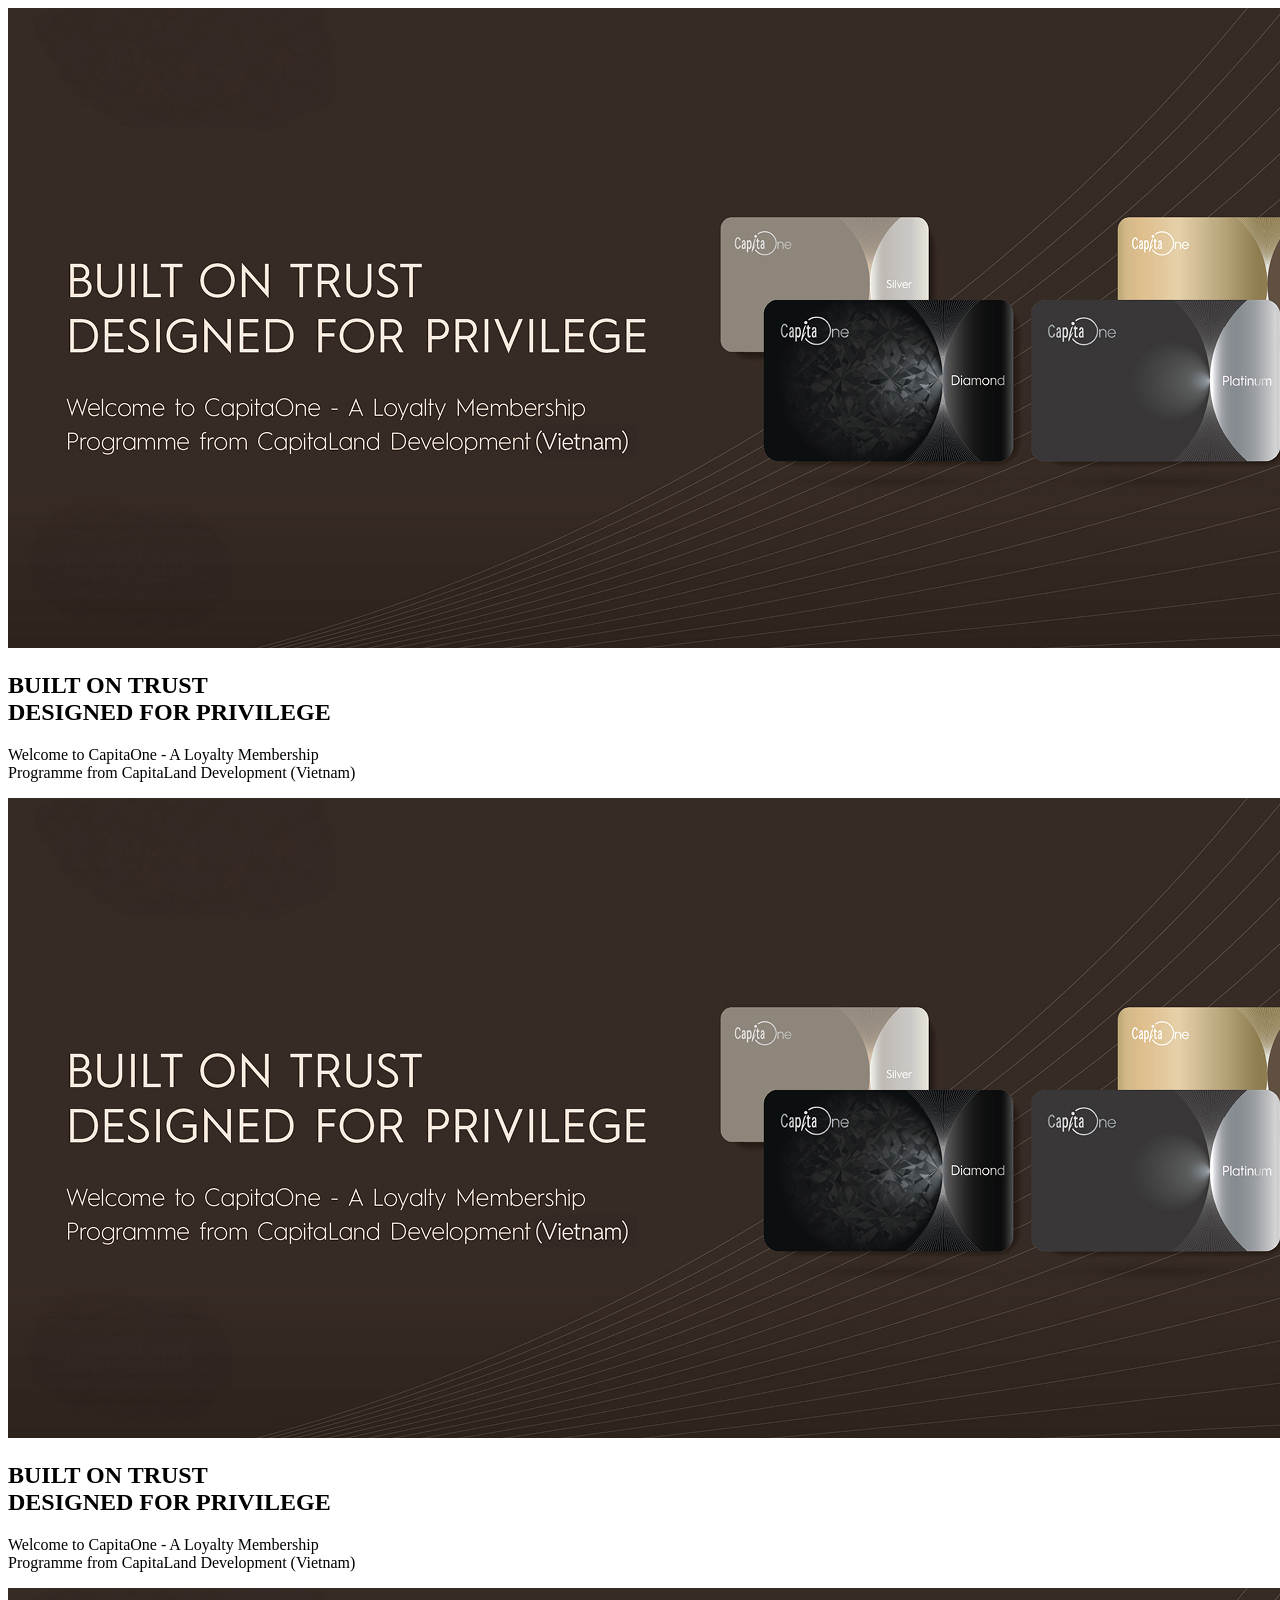
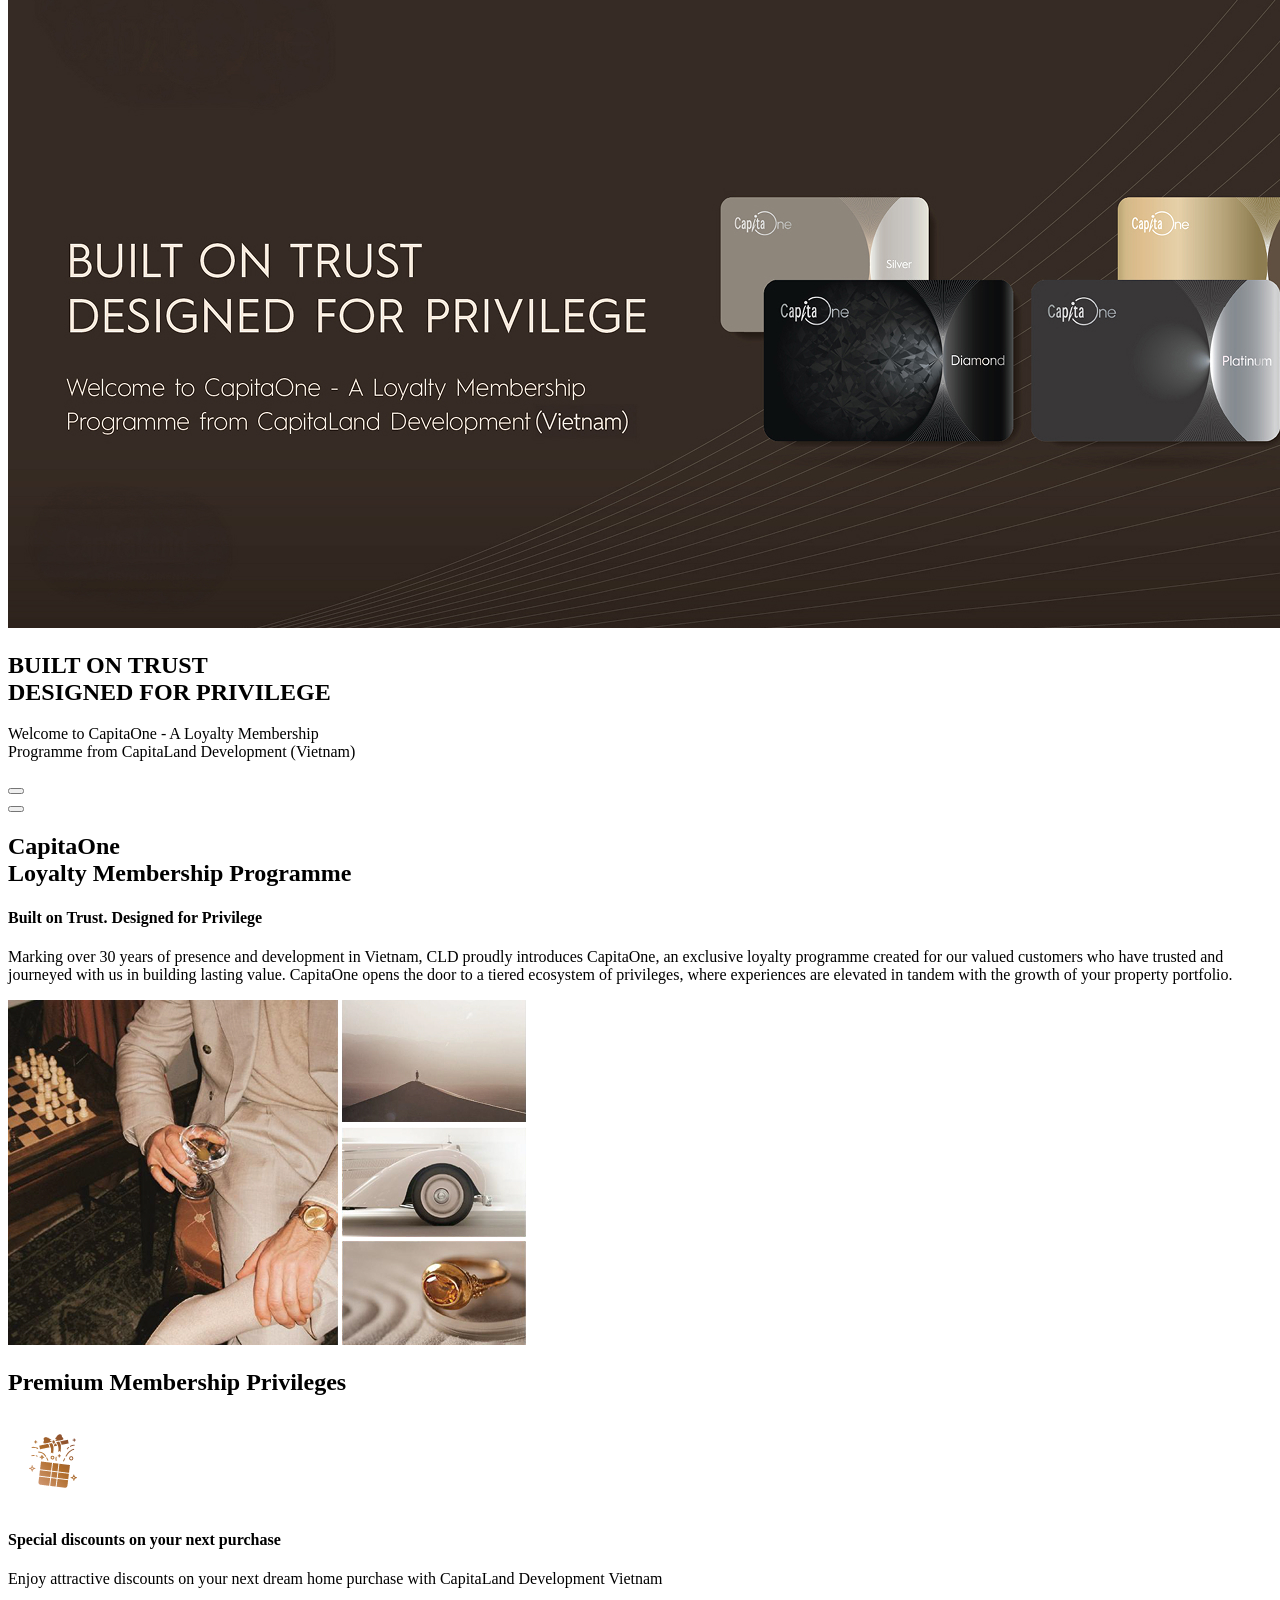
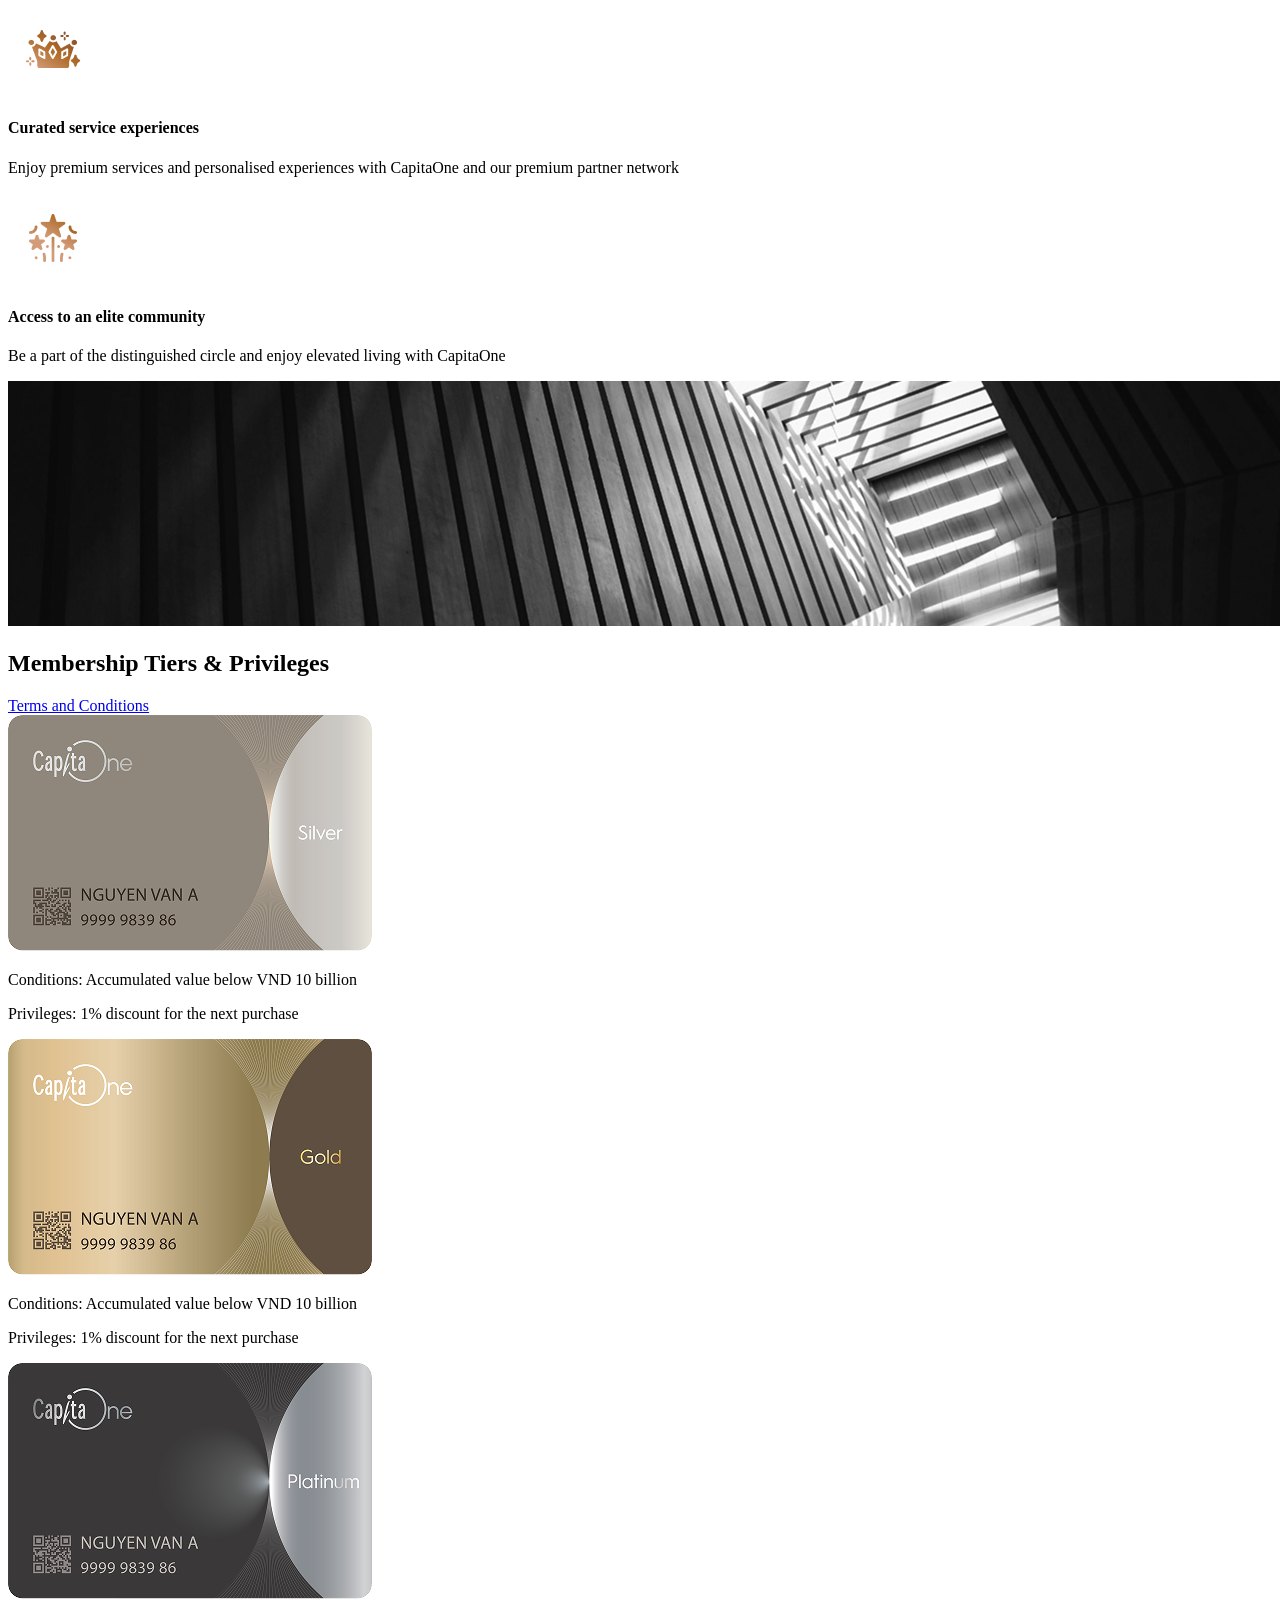
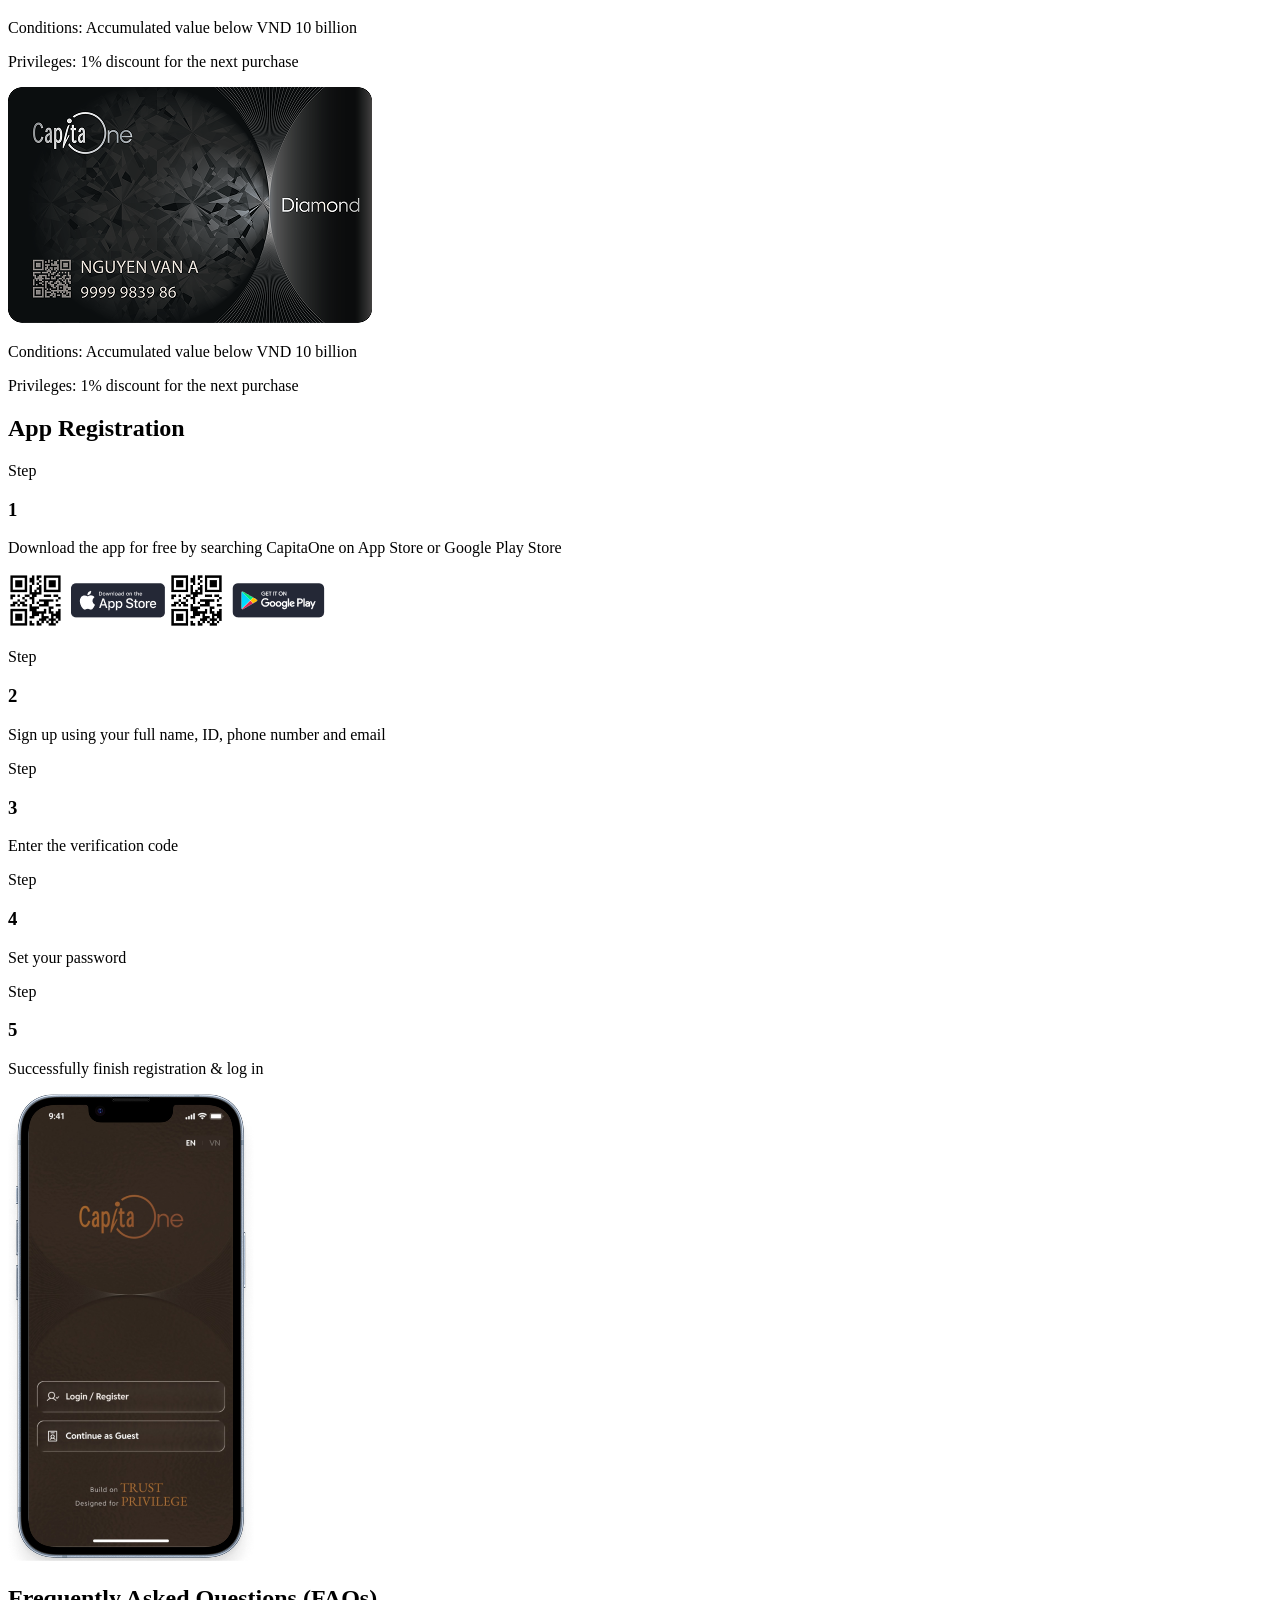
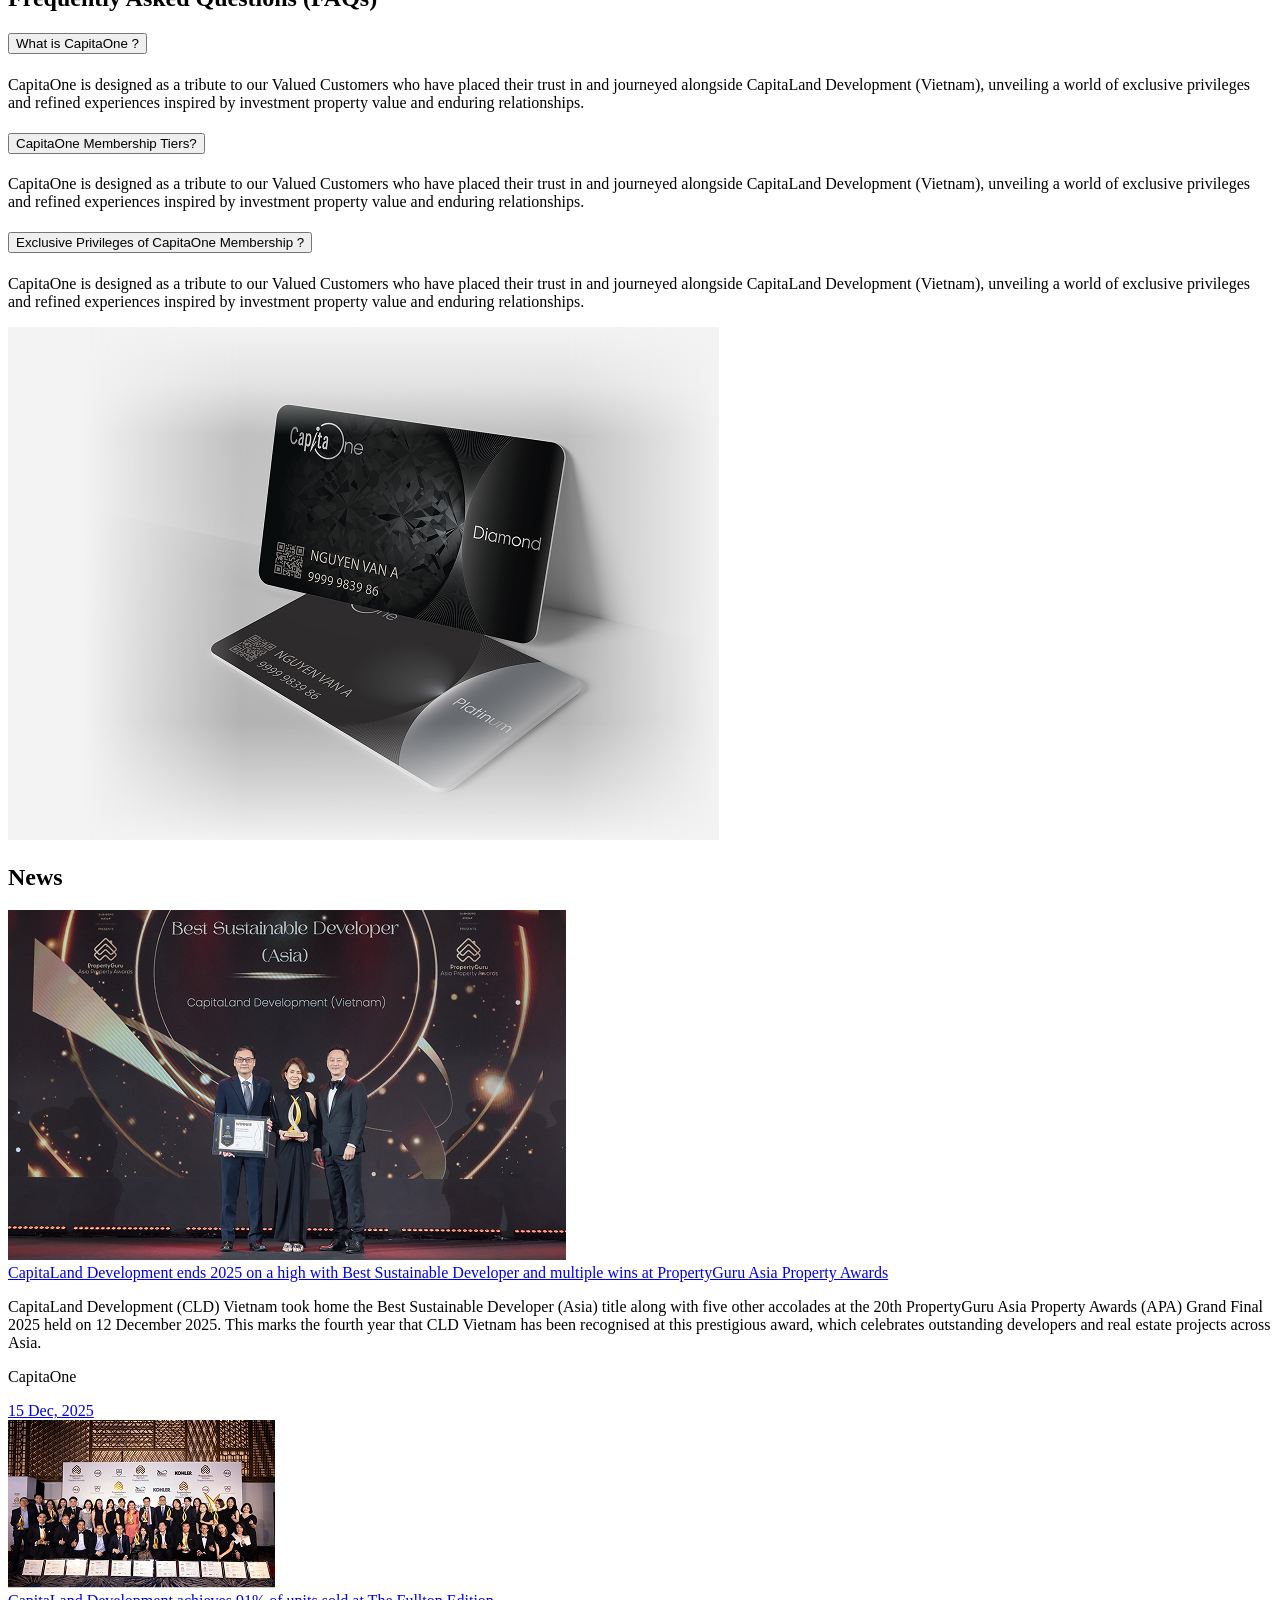
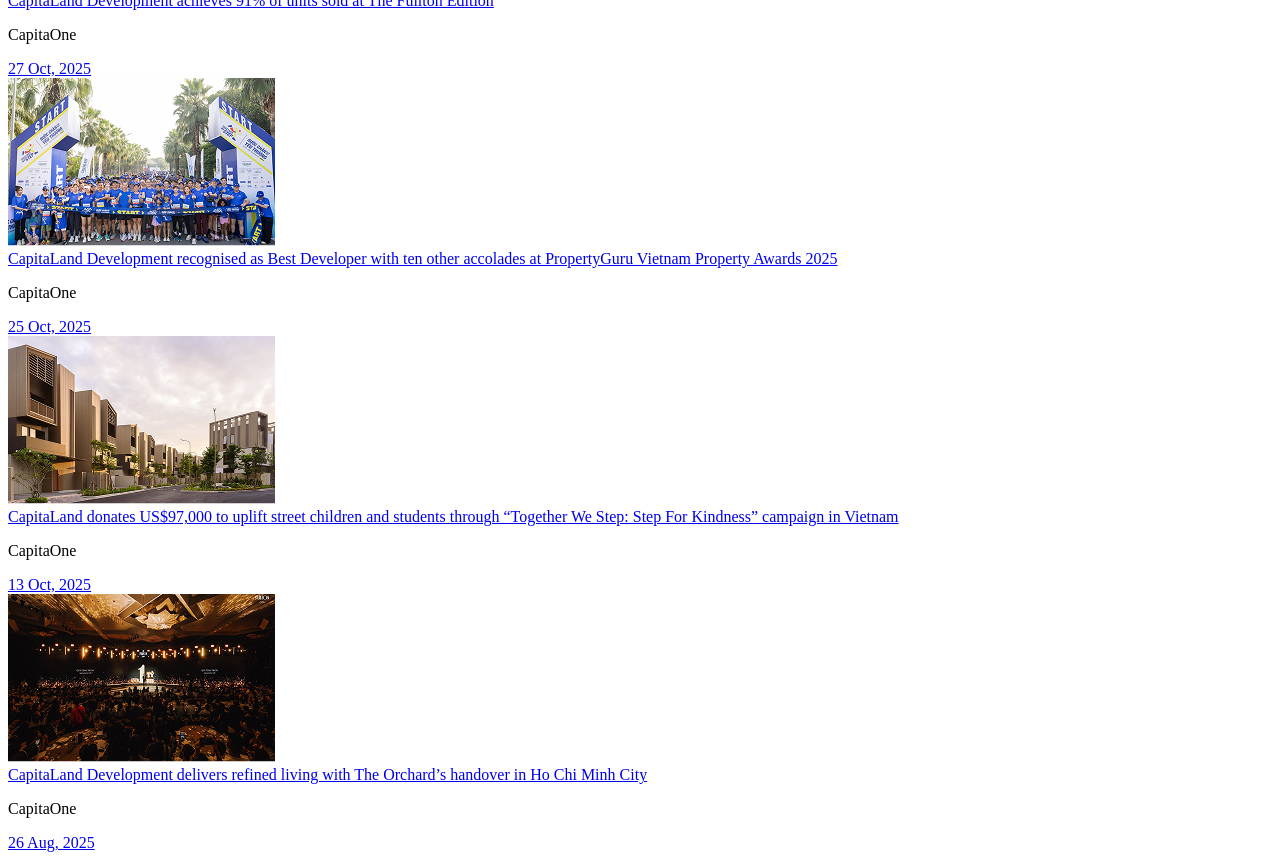
==== section.html @ 619cf4c0 "first commit" ====
<!DOCTYPE html>
<html lang="en">

<head>
    <meta charset="UTF-8">
    <meta name="viewport" content="width=device-width, initial-scale=1.0">
    <title>Document</title>
</head>

<body>
    <!-- /slider -->
    <section class="tf-slider-show slider-default">
        <div class="swiper tf-swiper slider-home ">
            <div class="swiper-wrapper">
                <div class="swiper-slide">
                    <div class="slider-wrap">
                        <div class="image">
                            <img src="./images/bg-banner.jpg" alt="slider" class="lazyload">
                        </div>
                        <div class="box-content">
                            <div class="container">
                                <div class="row">
                                    <div class="col-lg-7 col-12">
                                        <div class="content-slider">
                                            <h2 class="title fade-item fade-item-1">
                                                BUILT ON TRUST <br> DESIGNED FOR PRIVILEGE
                                            </h2>

                                            <p class="desc fade-item fade-item-2">
                                                Welcome to CapitaOne - A Loyalty Membership <br>
                                                Programme from CapitaLand Development (Vietnam)
                                            </p>
                                        </div>

                                    </div>
                                </div>
                            </div>
                        </div>
                    </div>
                </div>
                <div class="swiper-slide">
                    <div class="slider-wrap">
                        <div class="image">
                            <img src="./images/bg-banner.jpg" alt="slider" class="lazyload">
                        </div>
                        <div class="box-content">
                            <div class="container">
                                <div class="row">
                                    <div class="col-lg-7 col-12">
                                        <div class="content-slider">
                                            <h2 class="title fade-item fade-item-1">
                                                BUILT ON TRUST <br> DESIGNED FOR PRIVILEGE
                                            </h2>

                                            <p class="desc fade-item fade-item-2">
                                                Welcome to CapitaOne - A Loyalty Membership <br>
                                                Programme from CapitaLand Development (Vietnam)
                                            </p>
                                        </div>

                                    </div>
                                </div>
                            </div>
                        </div>
                    </div>
                </div>
                <div class="swiper-slide">
                    <div class="slider-wrap">
                        <div class="image">
                            <img src="./images/bg-banner.jpg" alt="slider" class="lazyload">
                        </div>
                        <div class="box-content">
                            <div class="container">
                                <div class="row">
                                    <div class="col-lg-7 col-12">
                                        <div class="content-slider">
                                            <h2 class="title fade-item fade-item-1">
                                                BUILT ON TRUST <br> DESIGNED FOR PRIVILEGE
                                            </h2>

                                            <p class="desc fade-item fade-item-2">
                                                Welcome to CapitaOne - A Loyalty Membership <br>
                                                Programme from CapitaLand Development (Vietnam)
                                            </p>
                                        </div>

                                    </div>
                                </div>
                            </div>
                        </div>
                    </div>
                </div>
            </div>
            <div class="wrap-pagination">
                <div class="container">
                    <div class="slider-pagination d-flex justify-content-center align-items-center ">

                        <button type="button" class="sw-btn-prev">
                            <i class="icon-icon-down_arrow-1"></i>
                        </button>

                        <div class="sw-pagination-slider"></div>

                        <button type="button" class="sw-btn-next">
                            <i class="icon-icon-down_arrow-2"></i>
                        </button>

                    </div>
                </div>
            </div>
        </div>
    </section>
    <!-- /slider -->
    <!-- about-us -->
    <section class="about-us pd-48" id="about">
        <div class="container">
            <div class="row">
                <div class="col-lg-6">
                    <div class="about-us__content">
                        <div class="heading style-1">
                            <h2 class="heading__title">CapitaOne<br>
                                Loyalty Membership Programme</h2>
                            <h4 class="heading__subtitle fw-6">Built on Trust. Designed for Privilege</h4>
                        </div>
                        <p class="text__title text-tagline fw-4">Marking over 30 years of presence and development
                            in
                            Vietnam, CLD
                            proudly introduces
                            CapitaOne, an exclusive loyalty programme created for our valued customers who have
                            trusted
                            and journeyed with us in building lasting value. CapitaOne opens the door to a tiered
                            ecosystem of privileges, where experiences are elevated in tandem with the growth of
                            your
                            property portfolio.</p>
                    </div>
                </div>
                <div class="col-lg-6">
                    <div class="about-us__gallery">

                        <div class="hover-img hover-shine">
                            <div class="img-style shine-item">
                                <img src="./images/about-us/img.jpg" alt="img-about" loading="lazy">
                            </div>
                        </div>

                    </div>
                </div>
            </div>
        </div>

    </section>
    <!-- /about-us -->
    <!-- blog -->
    <section class="blog pd-48-bt">
        <div class="container">
            <div class="row">
                <div class="heading">
                    <h2 class="heading__title">Premium Membership Privileges</h2>
                </div>
            </div>
            <div class="row">
                <div class="col-lg-4">
                    <div class="blog-premium">
                        <div class="blog-premium__image d-flex align-items-center justify-content-center">
                            <img src="./images/blog/blog-1.png" alt="Blog Image" loading="lazy">
                        </div>

                        <div class="blog-premium__content">
                            <h4 class="blog-premium__title size-2 fw-6">
                                Special discounts on your next purchase
                            </h4>

                            <p class="blog-premium__text ">
                                Enjoy attractive discounts on your next dream home purchase with CapitaLand
                                Development Vietnam
                            </p>
                        </div>
                    </div>

                </div>
                <div class="col-lg-4">
                    <div class="blog-premium">
                        <div class="blog-premium__image d-flex align-items-center justify-content-center">
                            <img src="./images/blog/blog-2.png" alt="Blog Image" loading="lazy">
                        </div>

                        <div class="blog-premium__content">
                            <h4 class="blog-premium__title size-2 fw-6">
                                Curated service experiences </h4>

                            <p class="blog-premium__text ">
                                Enjoy premium services and personalised
                                experiences with CapitaOne and our
                                premium partner network
                            </p>
                        </div>
                    </div>

                </div>
                <div class="col-lg-4">
                    <div class="blog-premium">
                        <div class="blog-premium__image d-flex align-items-center justify-content-center">
                            <img src="./images/blog/blog-3.png" alt="Blog Image" loading="lazy">
                        </div>

                        <div class="blog-premium__content">
                            <h4 class="blog-premium__title size-2 fw-6">
                                Access to an elite community
                            </h4>

                            <p class="blog-premium__text ">
                                Be a part of the distinguished circle and enjoy elevated living with CapitaOne
                            </p>
                        </div>
                    </div>

                </div>
            </div>
        </div>
    </section>
    <!-- /blog -->
    <!-- membership -->
    <section class="membership pd-48-bt" id="membership">
        <div class="membership__image">
            <img loading="lazy" alt="bg-img" src="images/card/bg-membership.jpg" height="245">
        </div>
        <div class="container">
            <div class="membership__content ">
                <div class="heading style-2">
                    <h2 class="heading__title">Membership Tiers & Privileges</h2>
                </div>
                <a href="#" class="tf-btn-1">
                    <span>Terms and Conditions</span>
                </a>
            </div>
        </div>
        <div class="slider-layout-right">
            <div class="swiper tf-swiper tf-sw-right membership-slider">
                <div class="swiper-wrapper mg-40-bt ">
                    <div class="swiper-slide">
                        <div class="membership__card hover-img ">
                            <div class="membership__card-image img-style">
                                <img src="images/card/card-1.png" alt="card-img" loading="lazy">
                            </div>

                            <div class="membership__card-content">
                                <p class="text-tagline fw-4">
                                    <span>Conditions:</span> Accumulated value below VND 10 billion
                                </p>

                                <p class="text-tagline fw-4">
                                    <span>Privileges:</span> 1% discount for the next purchase
                                </p>
                            </div>
                        </div>
                    </div>
                    <div class="swiper-slide">
                        <div class="membership__card hover-img ">
                            <div class="membership__card-image img-style">
                                <img src="images/card/card-2.png" alt="card-img" loading="lazy">
                            </div>

                            <div class="membership__card-content">
                                <p class="text-tagline fw-4">
                                    <span>Conditions:</span> Accumulated value below VND 10 billion
                                </p>

                                <p class="text-tagline fw-4">
                                    <span>Privileges:</span> 1% discount for the next purchase
                                </p>
                            </div>
                        </div>
                    </div>
                    <div class="swiper-slide">
                        <div class="membership__card hover-img ">
                            <div class="membership__card-image img-style">
                                <img src="images/card/card-3.png" alt="card-img" loading="lazy">
                            </div>

                            <div class="membership__card-content">
                                <p class="text-tagline fw-4">
                                    <span>Conditions:</span> Accumulated value below VND 10 billion
                                </p>

                                <p class="text-tagline fw-4">
                                    <span>Privileges:</span> 1% discount for the next purchase
                                </p>
                            </div>
                        </div>
                    </div>
                    <div class="swiper-slide">
                        <div class="membership__card hover-img ">
                            <div class="membership__card-image img-style">
                                <img src="images/card/card-4.png" alt="card-img" loading="lazy">
                            </div>

                            <div class="membership__card-content">
                                <p class="text-tagline fw-4">
                                    <span>Conditions:</span> Accumulated value below VND 10 billion
                                </p>

                                <p class="text-tagline fw-4">
                                    <span>Privileges:</span> 1% discount for the next purchase
                                </p>
                            </div>
                        </div>
                    </div>
                </div>
                <div class="membership-slider-nav">
                    <div class="sw-prev"><i class="icon-icon-down_arrow-1"></i></div>
                    <div class="sw-next"><i class="icon-icon-down_arrow-2"></i></div>
                </div>
                <div class="swiper-pagination sw-dot-default justify-content-center d-flex"></div>
            </div>
        </div>
    </section>
    <!-- / membership -->
    <!-- store -->
    <section class="store pd-48-bt" id="app">
        <div class="container">
            <div class="row">
                <div class="heading">
                    <h2 class="heading__title">App Registration</h2>
                </div>
            </div>
            <div class="download-step-wrapper">
                <div class="row">
                    <div class="col-lg-6">
                        <div class="download-step">

                            <div class="download-step__item active" data-image="images/step/step-1.png">
                                <div class="download-step__button">
                                    <p class="text-paragraph-2">Step</p>
                                    <h3>1</h3>
                                </div>

                                <div class="download-step__body">
                                    <p class="text-paragraph">Download the app for free by searching CapitaOne on
                                        App Store or Google Play
                                        Store</p>
                                    <div class="download-step__content">
                                        <div class="img-step">
                                            <img src="./images/step/app-store.png" alt="img-step" loading="lazy">
                                            <img src="./images/step/gg-play.png" alt="img-step" loading="lazy">
                                        </div>
                                    </div>
                                </div>
                            </div>

                            <div class="download-step__item" data-image="images/step/step-2.png">
                                <div class="download-step__button">
                                    <p class="text-paragraph-2">Step</p>
                                    <h3>2</h3>
                                </div>

                                <div class="download-step__body">
                                    <p class="text-paragraph">Sign up using your full name, ID, phone number and
                                        email</p>
                                </div>
                            </div>
                            <div class="download-step__item" data-image="images/step/step-3.png">
                                <div class="download-step__button">
                                    <p class="text-paragraph-2">Step</p>
                                    <h3>3</h3>
                                </div>

                                <div class="download-step__body">
                                    <p class="text-paragraph">Enter the verification code</p>


                                </div>
                            </div>
                            <div class="download-step__item" data-image="images/step/step-4.png">
                                <div class="download-step__button">
                                    <p class="text-paragraph-2">Step</p>
                                    <h3>4</h3>
                                </div>

                                <div class="download-step__body">
                                    <p class="text-paragraph">Set your password</p>


                                </div>
                            </div>
                            <div class="download-step__item" data-image="images/step/step-5.png">
                                <div class="download-step__button">
                                    <p class="text-paragraph-2">Step</p>
                                    <h3>5</h3>
                                </div>

                                <div class="download-step__body">
                                    <p class="text-paragraph">Successfully finish registration & log in</p>


                                </div>
                            </div>
                        </div>
                    </div>

                    <div class="col-lg-6">
                        <div class="download-step__preview">
                            <img id="stepPreviewImage" class="download-step__image" src="images/step/step-1.png"
                                alt="step-img" loading="lazy">
                        </div>
                    </div>
                </div>
            </div>

        </div>
    </section>
    <!-- / store -->
    <!--  faq-section -->
    <section class="faq-section pd-48-bt" id="faq">
        <div class="container">
            <div class="row">
                <div class="col-lg-7">
                    <div class="heading style-1">
                        <h2 class="heading__title">Frequently Asked Questions (FAQs)</h2>
                    </div>
                    <div class="faq accordion accordion-flush" id="faqAccordion">

                        <div class="faq__item accordion-item">
                            <h4 class="faq__header accordion-header size-2" id="faq-heading-one">
                                <button class="faq__button accordion-button collapsed" type="button"
                                    data-bs-toggle="collapse" data-bs-target="#faq-collapse-one" aria-expanded="false"
                                    aria-controls="faq-collapse-one">
                                    What is CapitaOne ?
                                </button>
                            </h4>

                            <div id="faq-collapse-one" class="faq__collapse accordion-collapse collapse" role="region"
                                aria-labelledby="faq-heading-one" data-bs-parent="#faqAccordion">

                                <div class="faq__body accordion-body">
                                    <p class="text-tagline">
                                        CapitaOne is designed as a tribute to our Valued Customers who have placed
                                        their trust in and journeyed alongside CapitaLand Development (Vietnam),
                                        unveiling a world of exclusive privileges and refined experiences inspired
                                        by investment property value and enduring relationships.
                                    </p>
                                </div>
                            </div>
                        </div>

                        <div class="faq__item accordion-item">
                            <h4 class="faq__header accordion-header size-2" id="faq-heading-two">
                                <button class="faq__button accordion-button collapsed" type="button"
                                    data-bs-toggle="collapse" data-bs-target="#faq-collapse-two" aria-expanded="false"
                                    aria-controls="faq-collapse-two">
                                    CapitaOne Membership Tiers?
                                </button>
                            </h4>

                            <div id="faq-collapse-two" class="faq__collapse accordion-collapse collapse" role="region"
                                aria-labelledby="faq-heading-two" data-bs-parent="#faqAccordion">

                                <div class="faq__body accordion-body">
                                    <p class="text-tagline">
                                        CapitaOne is designed as a tribute to our Valued Customers who have placed
                                        their trust in and journeyed alongside CapitaLand Development (Vietnam),
                                        unveiling a world of exclusive privileges and refined experiences inspired
                                        by investment property value and enduring relationships.
                                    </p>
                                </div>
                            </div>
                        </div>

                        <div class="faq__item accordion-item">
                            <h4 class="faq__header accordion-header size-2" id="faq-heading-three">
                                <button class="faq__button accordion-button collapsed" type="button"
                                    data-bs-toggle="collapse" data-bs-target="#faq-collapse-three" aria-expanded="false"
                                    aria-controls="faq-collapse-three">
                                    Exclusive Privileges of CapitaOne Membership ?
                                </button>
                            </h4>

                            <div id="faq-collapse-three" class="faq__collapse accordion-collapse collapse" role="region"
                                aria-labelledby="faq-heading-three" data-bs-parent="#faqAccordion">

                                <div class="faq__body accordion-body">
                                    <p class="text-tagline">
                                        CapitaOne is designed as a tribute to our Valued Customers who have placed
                                        their trust in and journeyed alongside CapitaLand Development (Vietnam),
                                        unveiling a world of exclusive privileges and refined experiences inspired
                                        by investment property value and enduring relationships.
                                    </p>
                                </div>
                            </div>
                        </div>

                    </div>


                </div>
                <div class="col-lg-5">
                    <div class="faq__img">
                        <img src="./images/faq/atm.jpg" alt="image-faq" loading="lazy">
                    </div>

                </div>
            </div>
        </div>
    </section>
    <!-- / faq-section -->
    <!-- new -->
    <section class="new pd-48" id="new">
        <div class="container">
            <div class="row">
                <div class="heading style-2">
                    <h2 class="heading__title">News</h2>
                </div>
            </div>
            <div class="row">
                <div class="col-lg-6">
                    <div class="new__left">
                        <div class="new__item ">
                            <div class="new__img hover-img hover-shine">
                                <div class="img-style shine-item">
                                    <img src="./images/new/img-1.jpg" alt="new-img" loading="lazy">
                                </div>
                            </div>

                            <div class="new__content">
                                <a href="#" class="text-paragraph">CapitaLand Development ends 2025 on a high with
                                    Best
                                    Sustainable
                                    Developer and multiple wins at PropertyGuru Asia Property Awards</a>
                                <p class="text-tagline">
                                    CapitaLand Development (CLD) Vietnam took home the Best Sustainable Developer
                                    (Asia) title along with five other accolades at the 20th PropertyGuru Asia
                                    Property Awards (APA) Grand Final 2025 held on 12 December 2025. This marks the
                                    fourth year that CLD Vietnam has been recognised at this prestigious award,
                                    which celebrates outstanding developers and real estate projects across Asia.
                                </p>


                            </div>
                            <div class="new__date">
                                <p class="text-paragraph-4">CapitaOne</p>
                                <a href="#" class="text-paragraph-4">15 Dec, 2025</a>
                            </div>
                        </div>
                    </div>
                </div>
                <div class="col-lg-6">
                    <div class="new__right ">
                        <div class="new__item ">
                            <div class="new__img hover-img hover-shine">
                                <div class="img-style shine-item">
                                    <img src="./images/new/img-2.jpg" alt="new-img" loading="lazy">
                                </div>
                            </div>
                            <div class="new__content style-1">
                                <a href="#" class="text-tagline ">
                                    CapitaLand Development achieves 91% of units sold at The Fullton Edition
                                </a>
                            </div>
                            <div class="new__date">
                                <p class="text-paragraph-4">CapitaOne</p>
                                <a href="#" class="text-paragraph-4">27 Oct, 2025</a>
                            </div>
                        </div>
                        <div class="new__item ">
                            <div class="new__img hover-img hover-shine">
                                <div class="img-style shine-item">
                                    <img src="./images/new/img-3.jpg" alt="new-img" loading="lazy">
                                </div>
                            </div>
                            <div class="new__content style-1">
                                <a href="#" class="text-tagline">
                                    CapitaLand Development recognised as Best Developer with ten other accolades at
                                    PropertyGuru
                                    Vietnam Property Awards 2025
                                </a>
                            </div>
                            <div class="new__date">
                                <p class="text-paragraph-4">CapitaOne</p>
                                <a href="#" class="text-paragraph-4">25 Oct, 2025</a>
                            </div>
                        </div>
                        <div class="new__item ">
                            <div class="new__img hover-img hover-shine">
                                <div class="img-style shine-item">
                                    <img src="./images/new/img-4.jpg" alt="new-img" loading="lazy">
                                </div>
                            </div>
                            <div class="new__content style-1">
                                <a href="#" class="text-tagline ">
                                    CapitaLand donates US$97,000 to uplift street children and students through
                                    “Together We Step:
                                    Step For Kindness” campaign in Vietnam
                                </a>
                            </div>
                            <div class="new__date">
                                <p class="text-paragraph-4">CapitaOne</p>
                                <a href="#" class="text-paragraph-4">13 Oct, 2025</a>
                            </div>
                        </div>
                        <div class="new__item">
                            <div class="new__img hover-img hover-shine">
                                <div class="img-style shine-item">
                                    <img src="./images/new/img-5.jpg" alt="new-img" loading="lazy">
                                </div>
                            </div>
                            <div class="new__content style-1">
                                <a href="#" class="text-tagline ">
                                    CapitaLand Development delivers refined living with The Orchard’s handover in Ho
                                    Chi Minh City
                                </a>
                            </div>
                            <div class="new__date">
                                <p class="text-paragraph-4">CapitaOne</p>
                                <a href="#" class="text-paragraph-4">26 Aug, 2025</a>
                            </div>
                        </div>
                    </div>
                </div>
            </div>
        </div>
    </section>
    <!-- / new -->
    
   
</body>

</html>
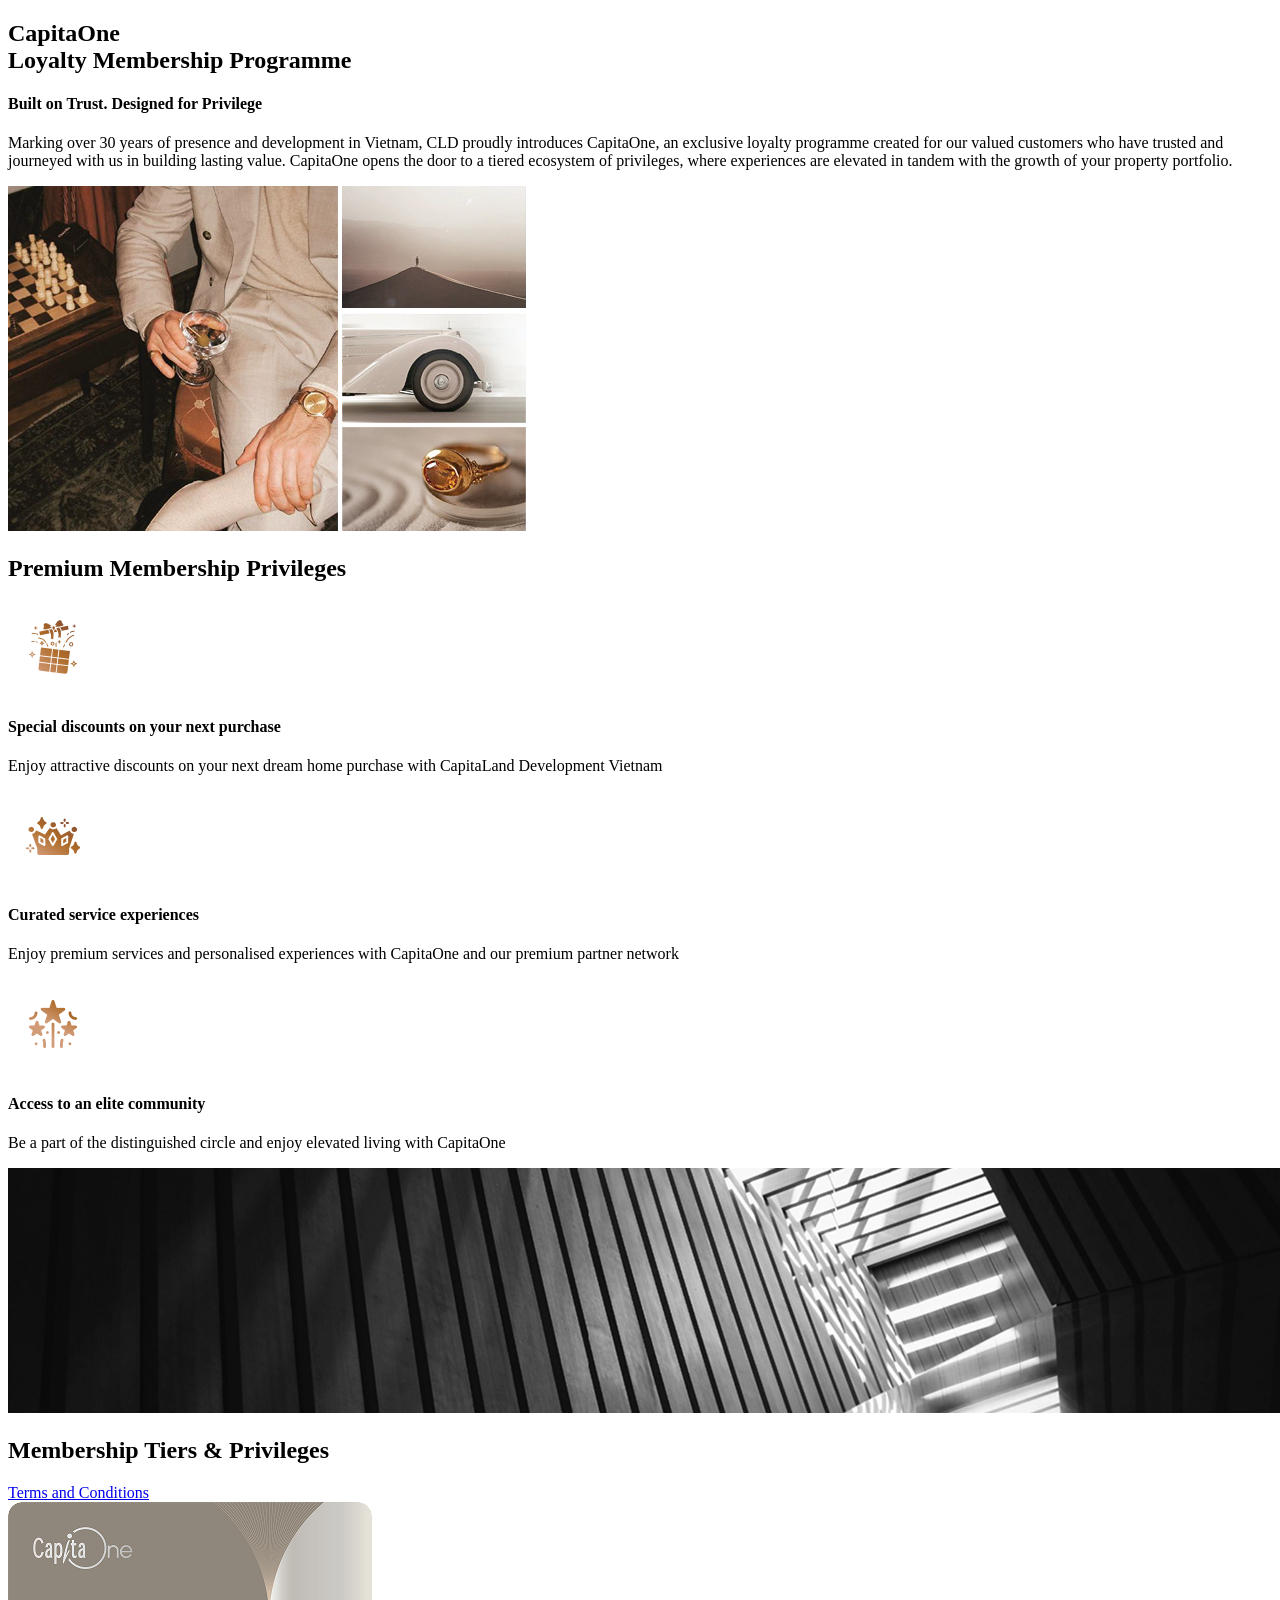
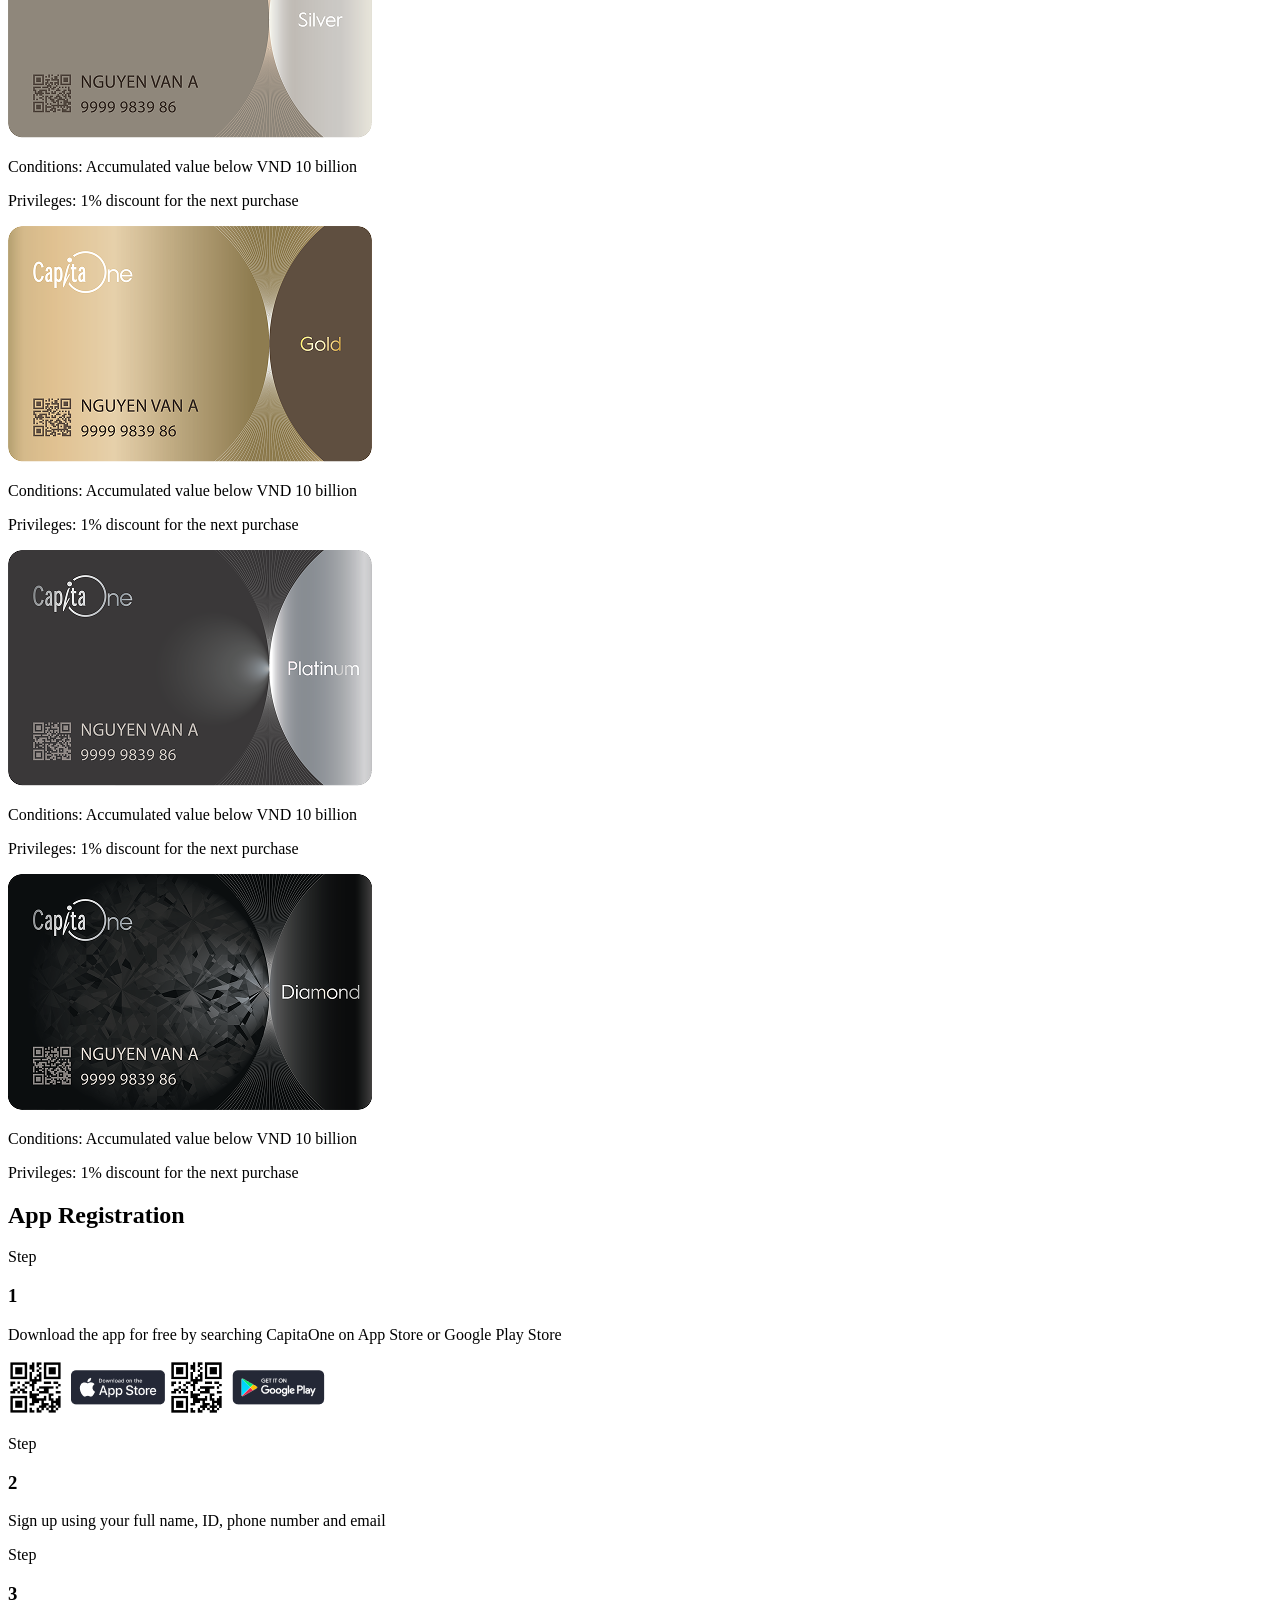
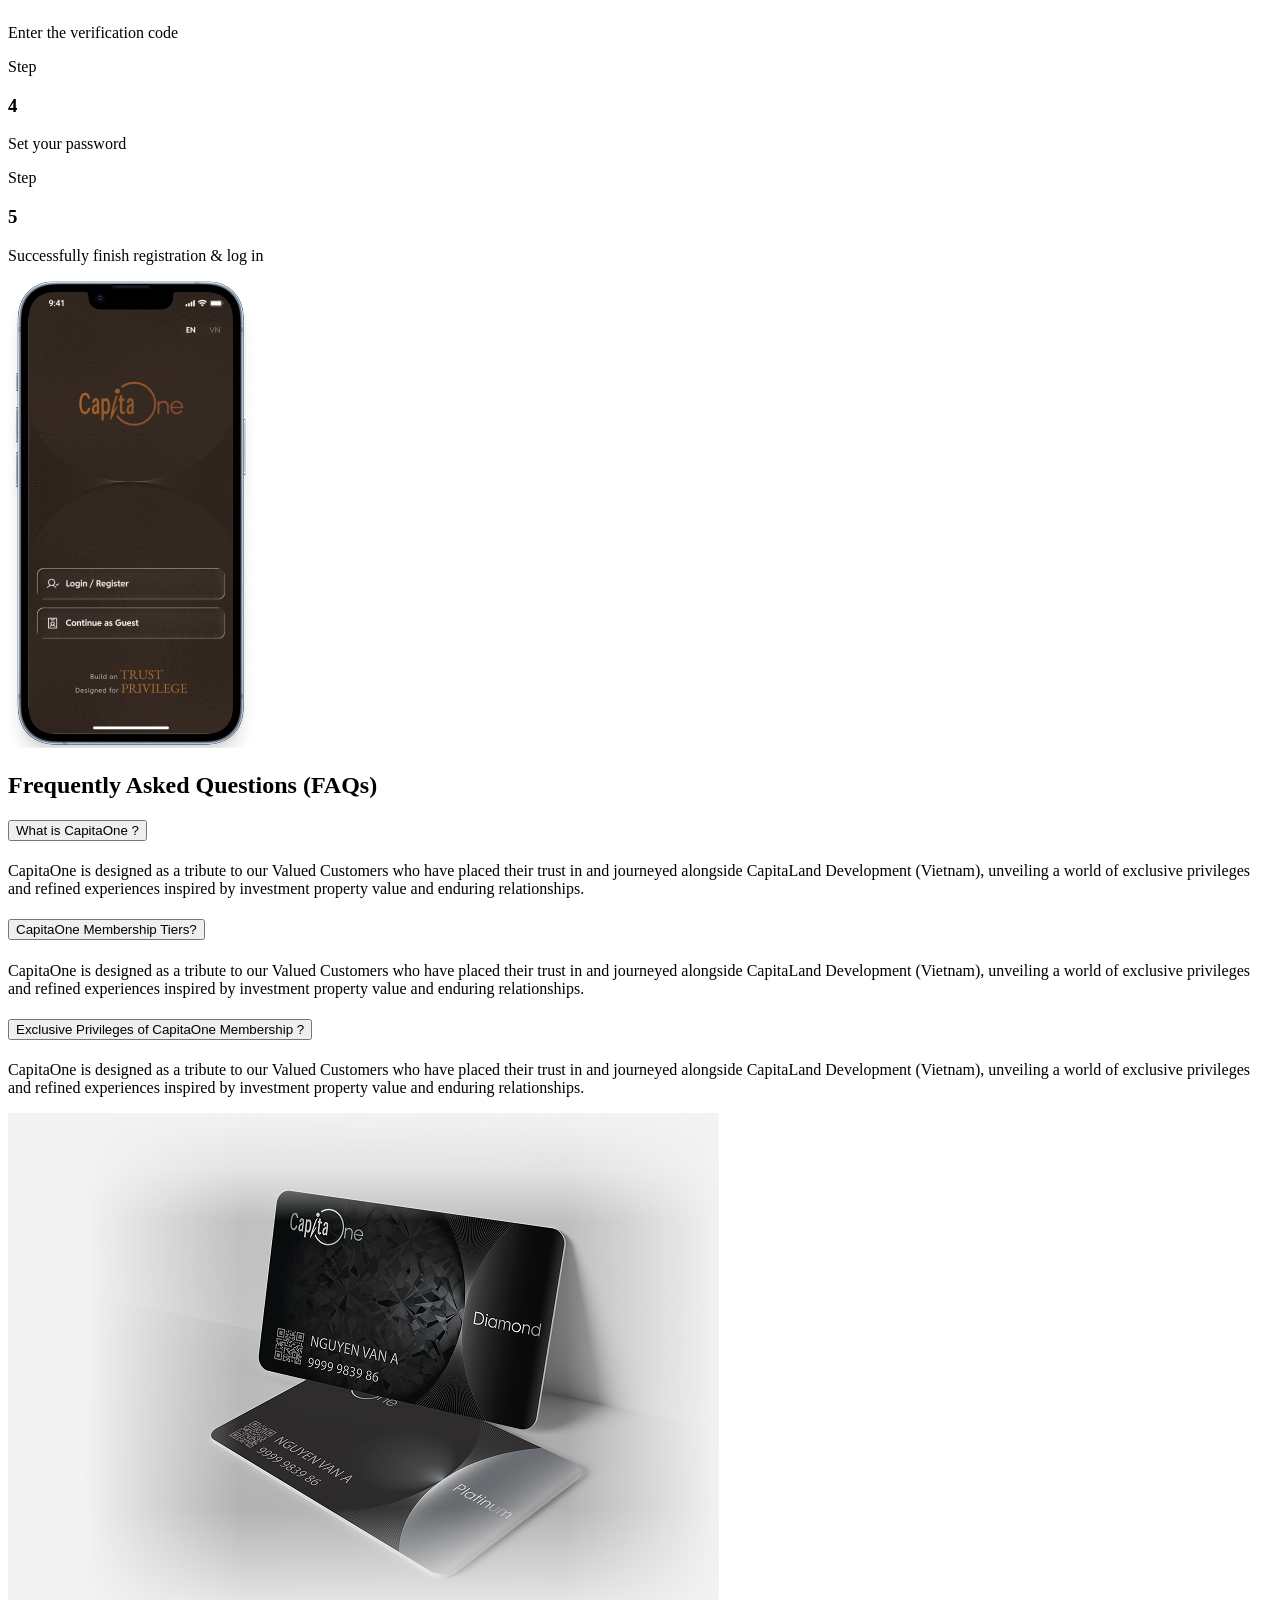
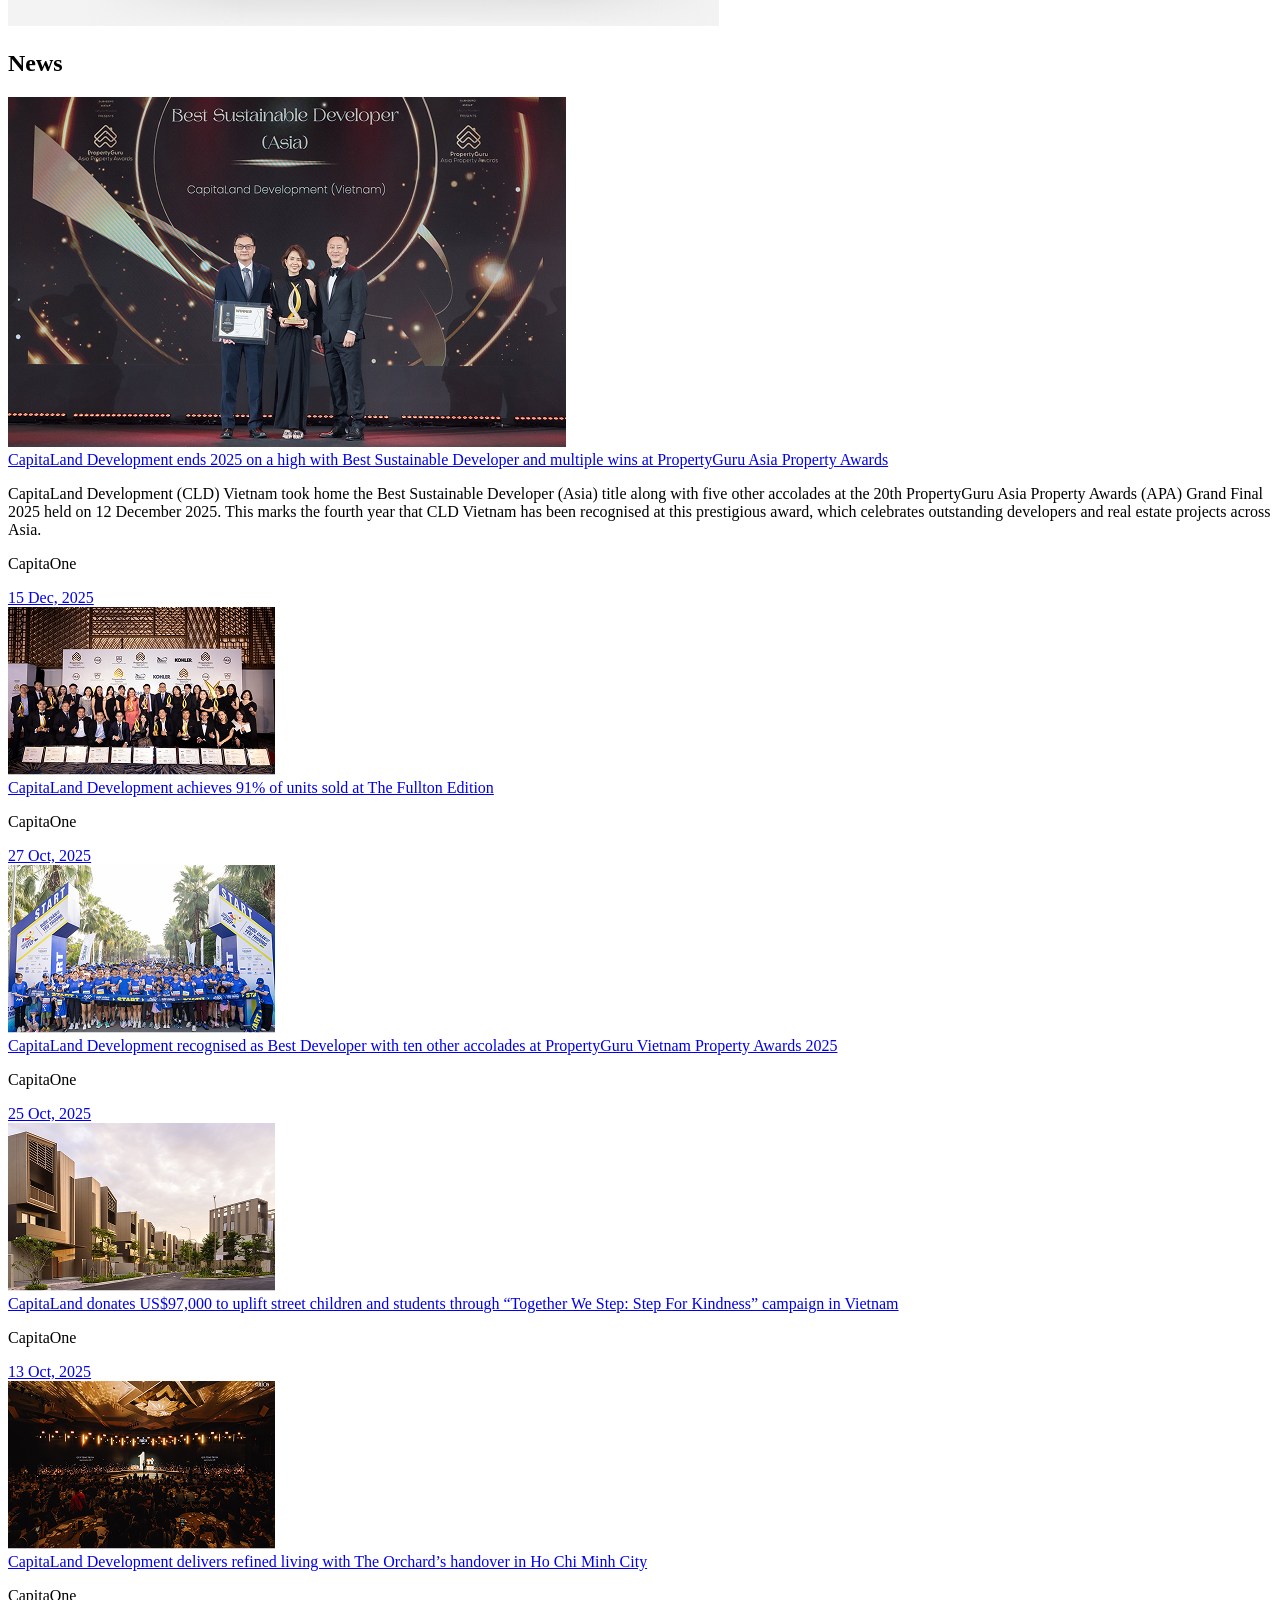
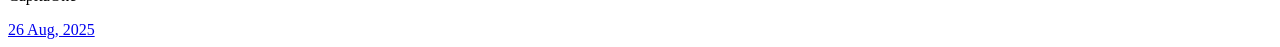
==== commit e1328020: "rrr" ====
--- a/section.html
+++ b/section.html
@@ -8,109 +8,7 @@
 </head>
 
 <body>
-    <!-- /slider -->
-    <section class="tf-slider-show slider-default">
-        <div class="swiper tf-swiper slider-home ">
-            <div class="swiper-wrapper">
-                <div class="swiper-slide">
-                    <div class="slider-wrap">
-                        <div class="image">
-                            <img src="./images/bg-banner.jpg" alt="slider" class="lazyload">
-                        </div>
-                        <div class="box-content">
-                            <div class="container">
-                                <div class="row">
-                                    <div class="col-lg-7 col-12">
-                                        <div class="content-slider">
-                                            <h2 class="title fade-item fade-item-1">
-                                                BUILT ON TRUST <br> DESIGNED FOR PRIVILEGE
-                                            </h2>
-
-                                            <p class="desc fade-item fade-item-2">
-                                                Welcome to CapitaOne - A Loyalty Membership <br>
-                                                Programme from CapitaLand Development (Vietnam)
-                                            </p>
-                                        </div>
-
-                                    </div>
-                                </div>
-                            </div>
-                        </div>
-                    </div>
-                </div>
-                <div class="swiper-slide">
-                    <div class="slider-wrap">
-                        <div class="image">
-                            <img src="./images/bg-banner.jpg" alt="slider" class="lazyload">
-                        </div>
-                        <div class="box-content">
-                            <div class="container">
-                                <div class="row">
-                                    <div class="col-lg-7 col-12">
-                                        <div class="content-slider">
-                                            <h2 class="title fade-item fade-item-1">
-                                                BUILT ON TRUST <br> DESIGNED FOR PRIVILEGE
-                                            </h2>
-
-                                            <p class="desc fade-item fade-item-2">
-                                                Welcome to CapitaOne - A Loyalty Membership <br>
-                                                Programme from CapitaLand Development (Vietnam)
-                                            </p>
-                                        </div>
-
-                                    </div>
-                                </div>
-                            </div>
-                        </div>
-                    </div>
-                </div>
-                <div class="swiper-slide">
-                    <div class="slider-wrap">
-                        <div class="image">
-                            <img src="./images/bg-banner.jpg" alt="slider" class="lazyload">
-                        </div>
-                        <div class="box-content">
-                            <div class="container">
-                                <div class="row">
-                                    <div class="col-lg-7 col-12">
-                                        <div class="content-slider">
-                                            <h2 class="title fade-item fade-item-1">
-                                                BUILT ON TRUST <br> DESIGNED FOR PRIVILEGE
-                                            </h2>
-
-                                            <p class="desc fade-item fade-item-2">
-                                                Welcome to CapitaOne - A Loyalty Membership <br>
-                                                Programme from CapitaLand Development (Vietnam)
-                                            </p>
-                                        </div>
-
-                                    </div>
-                                </div>
-                            </div>
-                        </div>
-                    </div>
-                </div>
-            </div>
-            <div class="wrap-pagination">
-                <div class="container">
-                    <div class="slider-pagination d-flex justify-content-center align-items-center ">
-
-                        <button type="button" class="sw-btn-prev">
-                            <i class="icon-icon-down_arrow-1"></i>
-                        </button>
-
-                        <div class="sw-pagination-slider"></div>
-
-                        <button type="button" class="sw-btn-next">
-                            <i class="icon-icon-down_arrow-2"></i>
-                        </button>
-
-                    </div>
-                </div>
-            </div>
-        </div>
-    </section>
-    <!-- /slider -->
+   
     <!-- about-us -->
     <section class="about-us pd-48" id="about">
         <div class="container">
